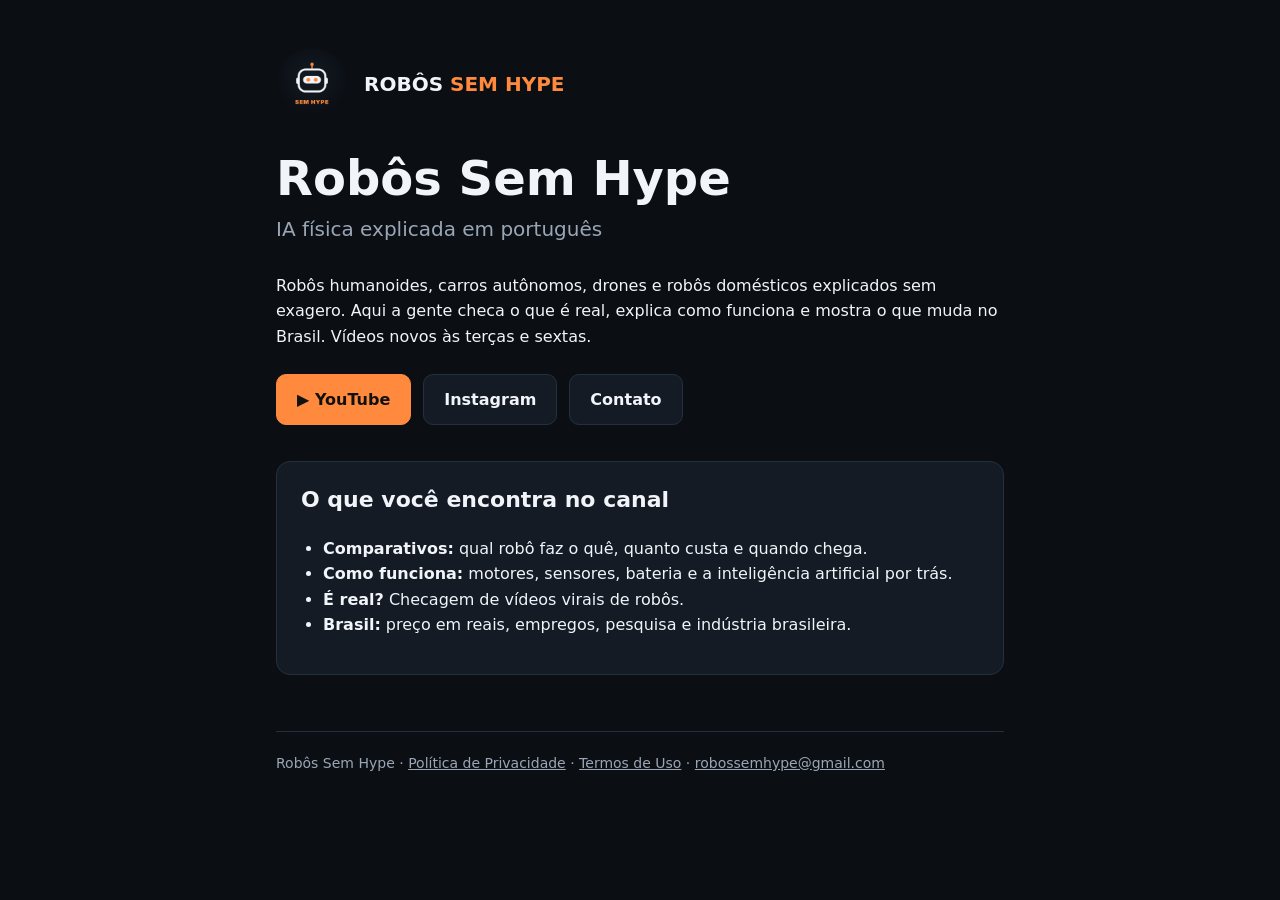
==== index.html @ bf7d208f "Site do canal Robôs Sem Hype: início, política de privacidade e termos Co-Authored-By: Claude Opus 5" ====
<!doctype html>
<html lang="pt-BR">
<head>
  <meta charset="utf-8">
  <meta name="viewport" content="width=device-width, initial-scale=1">
  <title>Robôs Sem Hype</title>
  <meta name="description" content="Robôs humanoides e IA física explicados em português, sem exagero.">
  <link rel="icon" href="logo.png">
  <link rel="stylesheet" href="estilo.css">
</head>
<body>
  <main class="conteudo">
    <div class="topo">
      <img src="logo.png" alt="Logo do Robôs Sem Hype">
      <a href="./" class="marca">ROBÔS <span>SEM HYPE</span></a>
    </div>

    <h1>Robôs Sem Hype</h1>
    <p class="slogan">IA física explicada em português</p>

    <p>
      Robôs humanoides, carros autônomos, drones e robôs domésticos explicados sem exagero.
      Aqui a gente checa o que é real, explica como funciona e mostra o que muda no Brasil.
      Vídeos novos às terças e sextas.
    </p>

    <div class="botoes">
      <a class="botao principal" href="https://www.youtube.com/@robossemhype">▶ YouTube</a>
      <a class="botao" href="https://www.instagram.com/robossemhype/">Instagram</a>
      <a class="botao" href="mailto:robossemhype@gmail.com">Contato</a>
    </div>

    <div class="cartao">
      <h2 style="margin-top:0">O que você encontra no canal</h2>
      <ul>
        <li><strong>Comparativos:</strong> qual robô faz o quê, quanto custa e quando chega.</li>
        <li><strong>Como funciona:</strong> motores, sensores, bateria e a inteligência artificial por trás.</li>
        <li><strong>É real?</strong> Checagem de vídeos virais de robôs.</li>
        <li><strong>Brasil:</strong> preço em reais, empregos, pesquisa e indústria brasileira.</li>
      </ul>
    </div>

    <footer class="rodape">
      Robôs Sem Hype · <a href="privacidade.html">Política de Privacidade</a> ·
      <a href="termos.html">Termos de Uso</a> · <a href="mailto:robossemhype@gmail.com">robossemhype@gmail.com</a>
    </footer>
  </main>
</body>
</html>
---- estilo.css ----
:root {
  --fundo: #0b0f14;
  --fundo2: #141b24;
  --texto: #f1f4f8;
  --suave: #9aa6b5;
  --destaque: #ff8a3d;
  --borda: #243041;
}
* { box-sizing: border-box; }
body {
  margin: 0;
  background: var(--fundo);
  color: var(--texto);
  font-family: "Inter", system-ui, -apple-system, "Segoe UI", Roboto, sans-serif;
  line-height: 1.6;
}
a { color: var(--destaque); }
.conteudo { max-width: 760px; margin: 0 auto; padding: 48px 16px 64px; }
.topo { display: flex; align-items: center; gap: 16px; margin-bottom: 32px; }
.topo img { width: 72px; height: 72px; border-radius: 50%; }
.topo a { color: var(--texto); text-decoration: none; font-weight: 800; font-size: 20px; }
.marca span { color: var(--destaque); }
h1 { font-size: clamp(32px, 6vw, 48px); line-height: 1.1; margin: 0 0 8px; }
h2 { margin-top: 36px; font-size: 22px; }
.slogan { color: var(--suave); font-size: 20px; margin: 0 0 28px; }
.botoes { display: flex; flex-wrap: wrap; gap: 12px; margin: 24px 0 36px; }
.botao {
  display: inline-block; padding: 12px 20px; border-radius: 10px; font-weight: 700;
  background: var(--fundo2); border: 1px solid var(--borda); color: var(--texto); text-decoration: none;
}
.botao.principal { background: var(--destaque); border-color: var(--destaque); color: #111; }
.cartao { background: var(--fundo2); border: 1px solid var(--borda); border-radius: 14px; padding: 20px 24px; margin: 16px 0; }
ul { padding-left: 22px; }
.rodape { margin-top: 56px; padding-top: 20px; border-top: 1px solid var(--borda); color: var(--suave); font-size: 14px; }
.rodape a { color: var(--suave); }
.atualizado { color: var(--suave); font-size: 14px; }
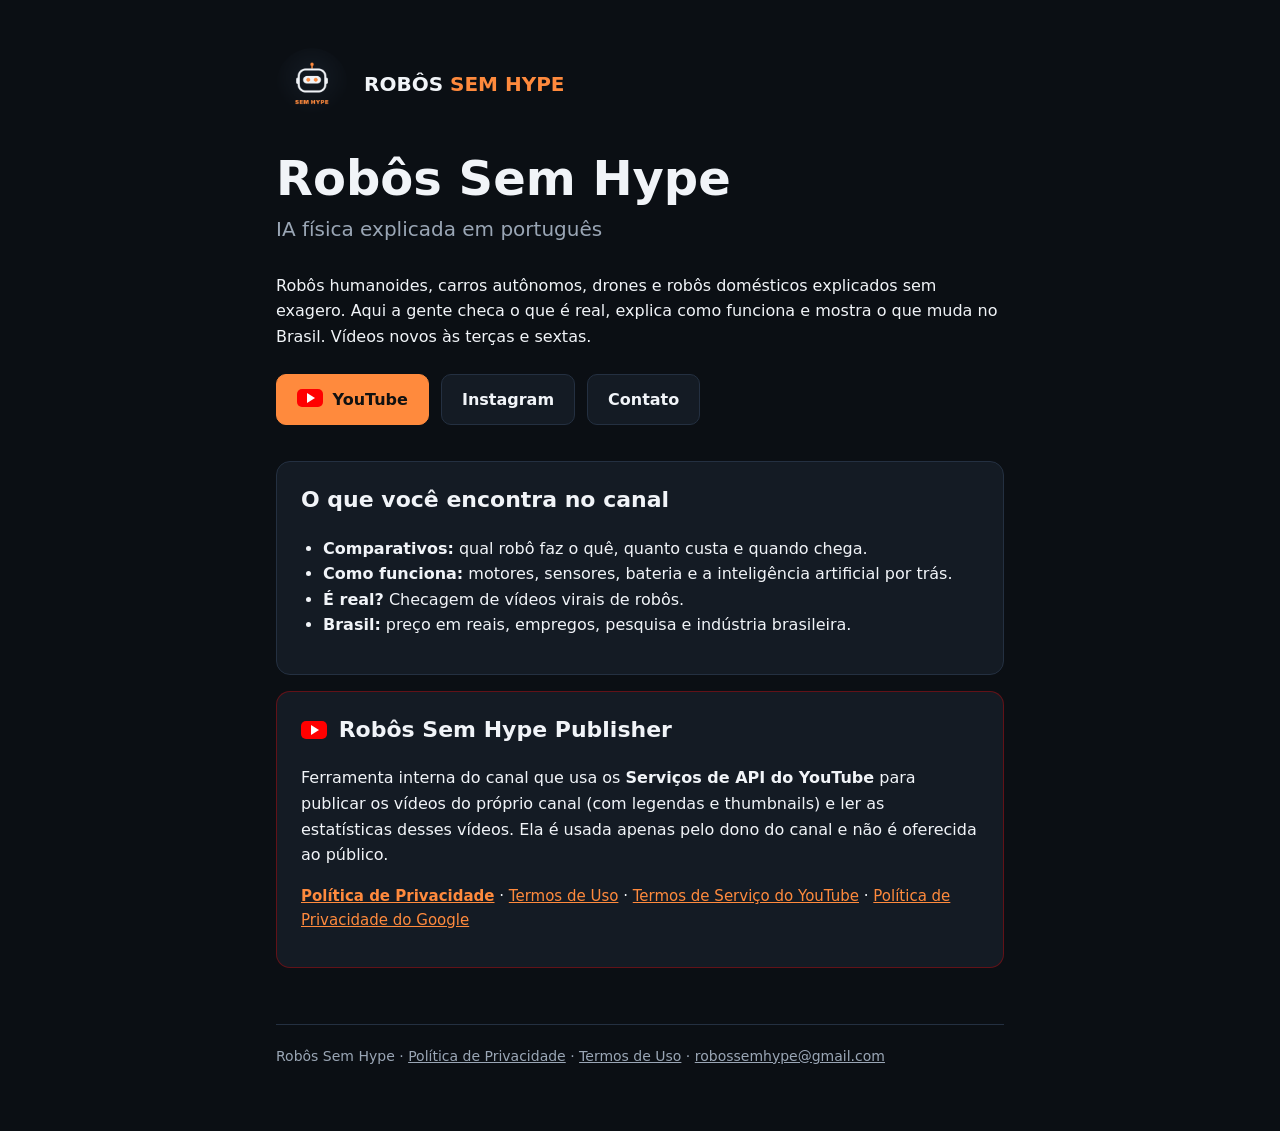
==== commit c87e0c51: "Página inicial: seção da ferramenta com Serviços de API do YouTube e links legais Co-Authored-By: Cl" ====
--- a/index.html
+++ b/index.html
@@ -25,7 +25,7 @@
     </p>
 
     <div class="botoes">
-      <a class="botao principal" href="https://www.youtube.com/@robossemhype">▶ YouTube</a>
+      <a class="botao principal" href="https://www.youtube.com/@robossemhype"><span class="yt-icone" aria-hidden="true"></span> YouTube</a>
       <a class="botao" href="https://www.instagram.com/robossemhype/">Instagram</a>
       <a class="botao" href="mailto:robossemhype@gmail.com">Contato</a>
     </div>
@@ -40,6 +40,21 @@
       </ul>
     </div>
 
+    <div class="cartao ferramenta">
+      <h2 style="margin-top:0"><span class="yt-icone" aria-hidden="true"></span> Robôs Sem Hype Publisher</h2>
+      <p>
+        Ferramenta interna do canal que usa os <strong>Serviços de API do YouTube</strong> para publicar
+        os vídeos do próprio canal (com legendas e thumbnails) e ler as estatísticas desses vídeos.
+        Ela é usada apenas pelo dono do canal e não é oferecida ao público.
+      </p>
+      <p class="links-legais">
+        <a href="privacidade.html"><strong>Política de Privacidade</strong></a> ·
+        <a href="termos.html">Termos de Uso</a> ·
+        <a href="https://www.youtube.com/t/terms">Termos de Serviço do YouTube</a> ·
+        <a href="https://policies.google.com/privacy">Política de Privacidade do Google</a>
+      </p>
+    </div>
+
     <footer class="rodape">
       Robôs Sem Hype · <a href="privacidade.html">Política de Privacidade</a> ·
       <a href="termos.html">Termos de Uso</a> · <a href="mailto:robossemhype@gmail.com">robossemhype@gmail.com</a>
--- a/estilo.css
+++ b/estilo.css
@@ -34,3 +34,14 @@
 .rodape { margin-top: 56px; padding-top: 20px; border-top: 1px solid var(--borda); color: var(--suave); font-size: 14px; }
 .rodape a { color: var(--suave); }
 .atualizado { color: var(--suave); font-size: 14px; }
+/* Ícone do YouTube (botão de play), usado para indicar o canal e o uso dos Serviços de API do YouTube */
+.yt-icone {
+  display: inline-block; width: 26px; height: 18px; border-radius: 5px; background: #ff0000;
+  position: relative; vertical-align: -2px; margin-right: 4px;
+}
+.yt-icone::after {
+  content: ""; position: absolute; left: 10px; top: 4px;
+  border-style: solid; border-width: 5px 0 5px 8px; border-color: transparent transparent transparent #fff;
+}
+.ferramenta { border-color: #ff000055; }
+.links-legais { font-size: 15px; }
